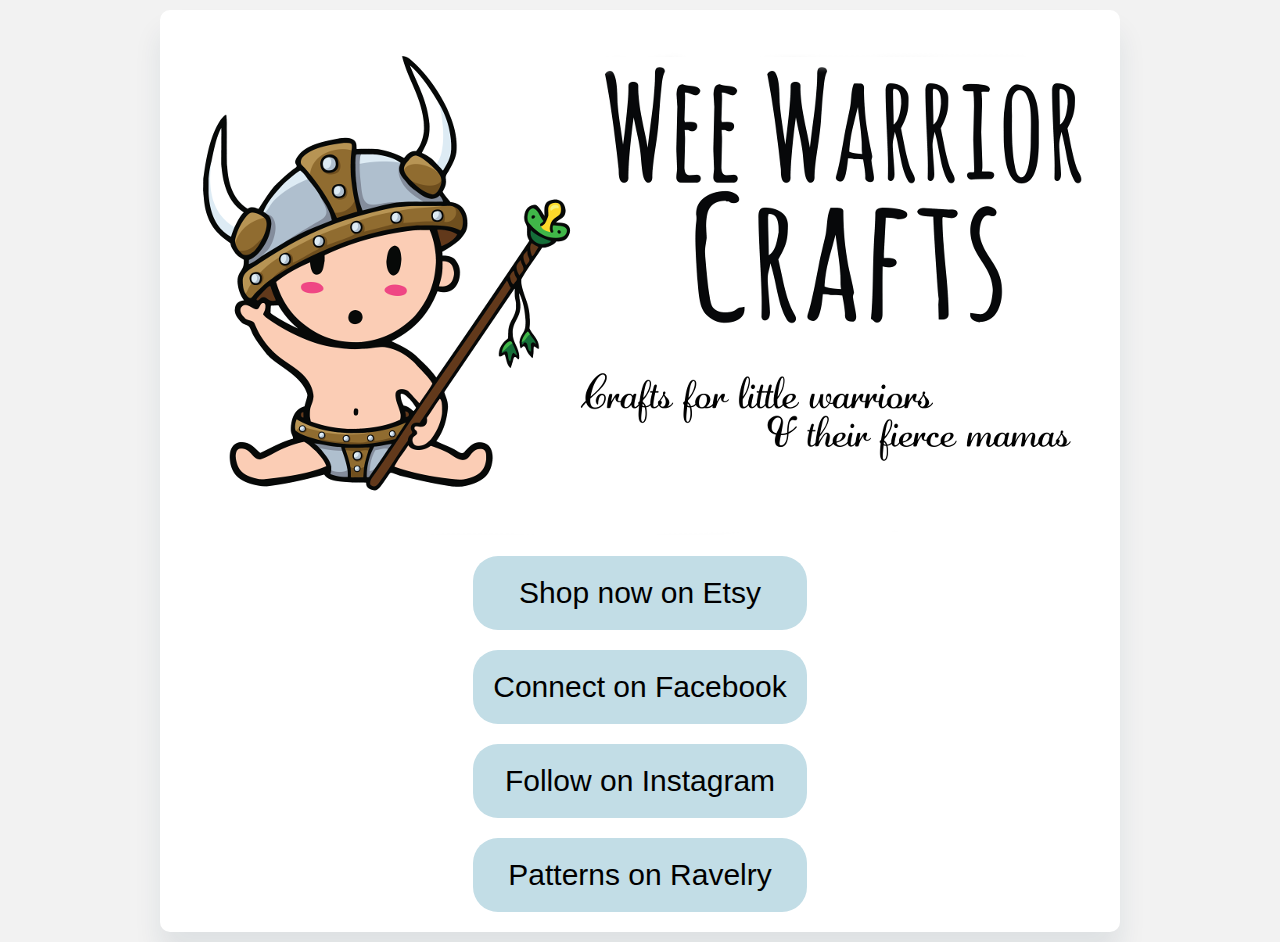
==== index.html @ fd9a6655 "rename to index" ====
<html>
    <head>
        <title>Wee Warrior Crafts</title>
        <link rel="stylesheet" href="style.css">
    </head>
    <body>
        <div class="main-container">
            <div class="image-header">
                <img src="logo960.png" class="image">
            </div>
            <div class="link-holder">
                <a href="https://www.etsy.com/shop/weewarriorcrafts">
                    <div class="link">
                        Shop now on Etsy
                    </div>
                </a>
                <a href="https://www.facebook.com/weewarriorcrafts/">
                    <div class="link">
                        Connect on Facebook
                    </div>
                </a>
                <a href="https://www.instagram.com/weewarriorcrafts/?hl=en">
                    <div class="link">
                        Follow on Instagram
                    </div>
                </a>
                <a href="https://www.ravelry.com/designers/wee-warrior-crafts">
                    <div class="link">
                        Patterns on Ravelry
                    </div>
                </a>
            </div>
        </div>
    </body>
</html>
---- style.css ----
body {
    max-width: 960px;
    margin: 0 auto;
    background: #F2F2F2;
    display: flex;
    flex-direction: column;
    padding: 10px;
}

.main-container {
    display: flex;
    flex-direction: column;    
    background: white;
    border-radius: 10px;
    box-shadow: 0rem 1.375rem 1.75rem 0rem rgba(27,54,74,0.09);
    justify-content: center;
    align-items: center;
}

.image-header {
    padding-top: 10px;
    text-align: center;
}

.image {
    width: 100%;
}

.link {
    border-radius: 25px;
    padding: 20px;  
    text-align: center;
    margin: 20px;
    font-family: Arial Black, Arial Bold, Gadget, sans-serif;
    font-size: 30px;
    background: #c2dde6;
}

a {
    color: black;
    text-decoration: inherit;
}
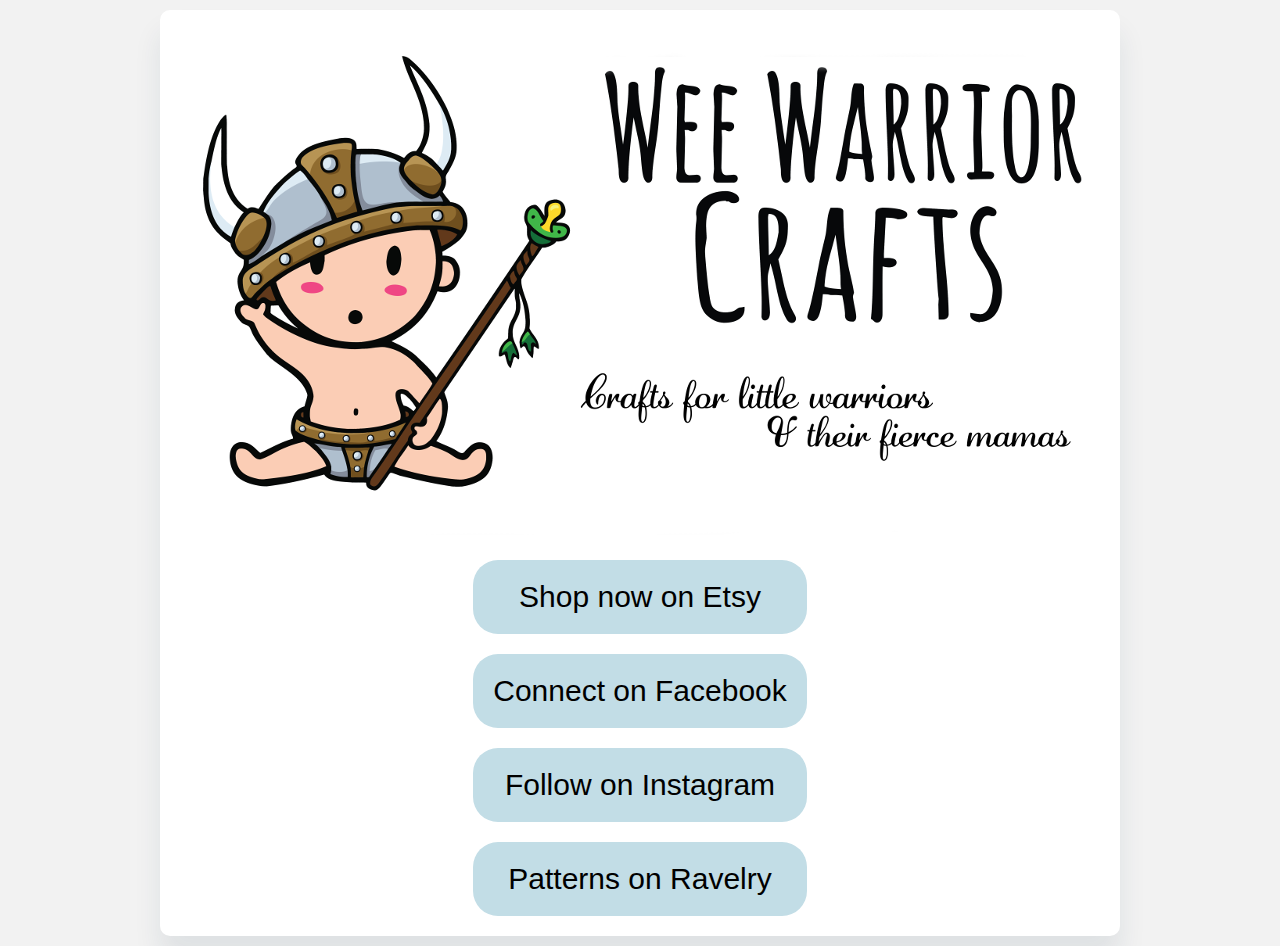
==== commit 66397448: "Add doctype" ====
--- a/index.html
+++ b/index.html
@@ -1,3 +1,4 @@
+<!DOCTYPE html>
 <html>
     <head>
         <title>Wee Warrior Crafts</title>
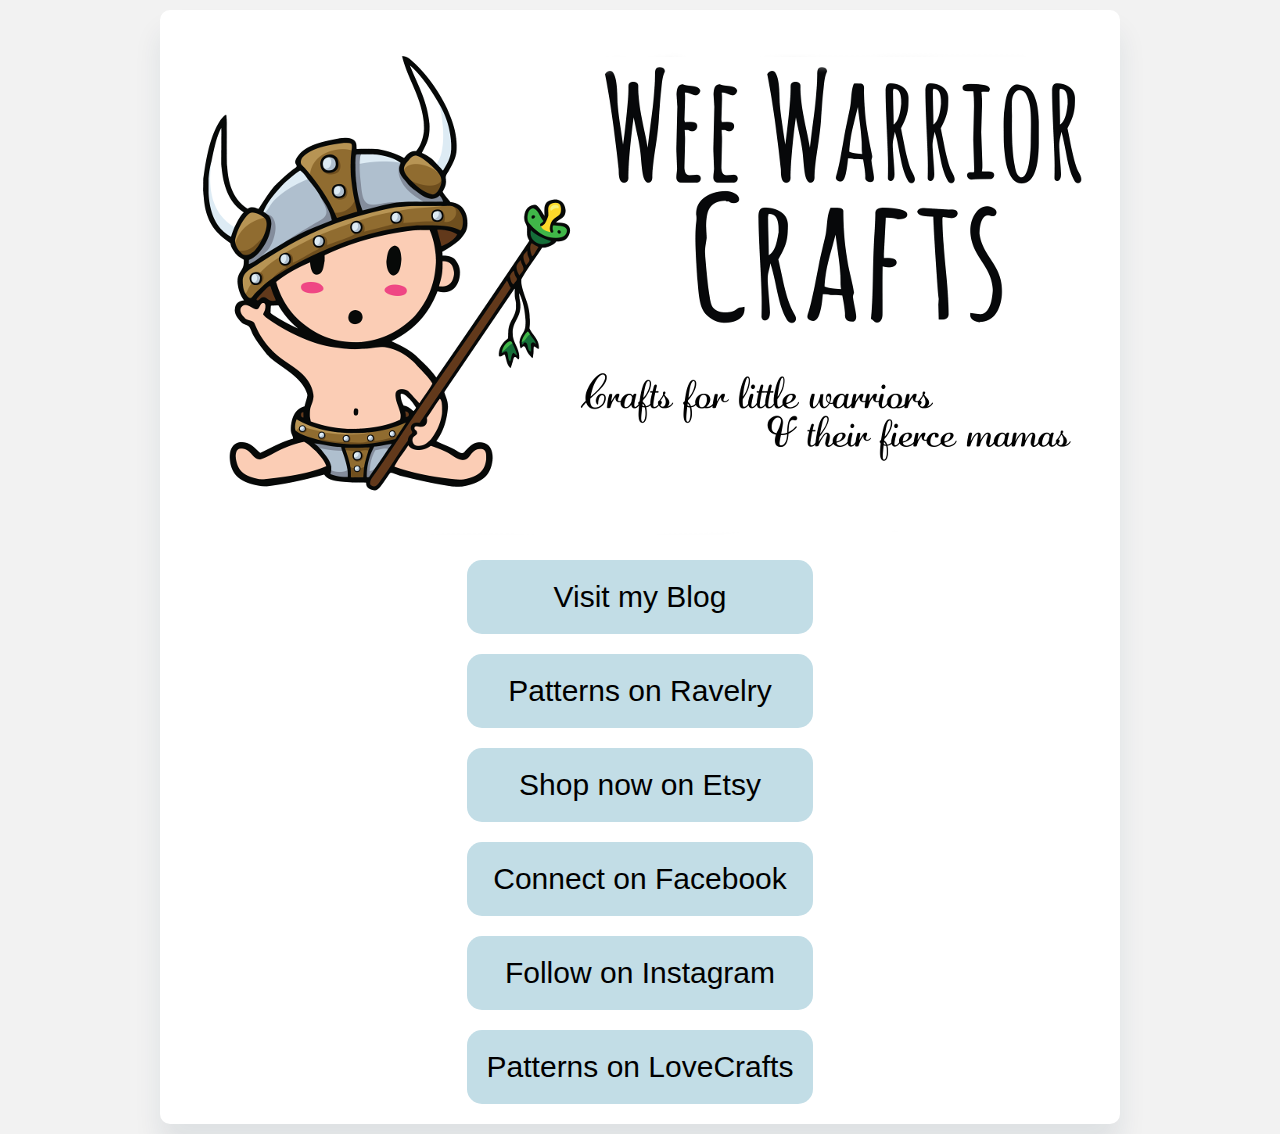
==== commit 506f63c6: "Update links" ====
--- a/index.html
+++ b/index.html
@@ -10,6 +10,16 @@
                 <img src="logo960.png" class="image">
             </div>
             <div class="link-holder">
+                <a href="https://weewarriorcrafts.blogspot.com/">
+                    <div class="link">
+                        Visit my Blog
+                    </div>
+                </a>
+                <a href="https://www.ravelry.com/designers/wee-warrior-crafts">
+                    <div class="link">
+                        Patterns on Ravelry
+                    </div>
+                </a>
                 <a href="https://www.etsy.com/shop/weewarriorcrafts">
                     <div class="link">
                         Shop now on Etsy
@@ -25,12 +35,12 @@
                         Follow on Instagram
                     </div>
                 </a>
-                <a href="https://www.ravelry.com/designers/wee-warrior-crafts">
+                <a href="https://www.lovecrafts.com/en-us/user/maker/555cba6a-fad2-4724-9e7f-1bb0f16ef63e">
                     <div class="link">
-                        Patterns on Ravelry
+                        Patterns on LoveCrafts
                     </div>
                 </a>
             </div>
         </div>
     </body>
-</html>+</html>
--- a/style.css
+++ b/style.css
@@ -3,7 +3,7 @@
     margin: 0 auto;
     background: #F2F2F2;
     display: flex;
-    flex-direction: column;
+    flex-direction: column; 
     padding: 10px;
 }
 
@@ -27,7 +27,7 @@
 }
 
 .link {
-    border-radius: 25px;
+    border-radius: 15px;
     padding: 20px;  
     text-align: center;
     margin: 20px;
